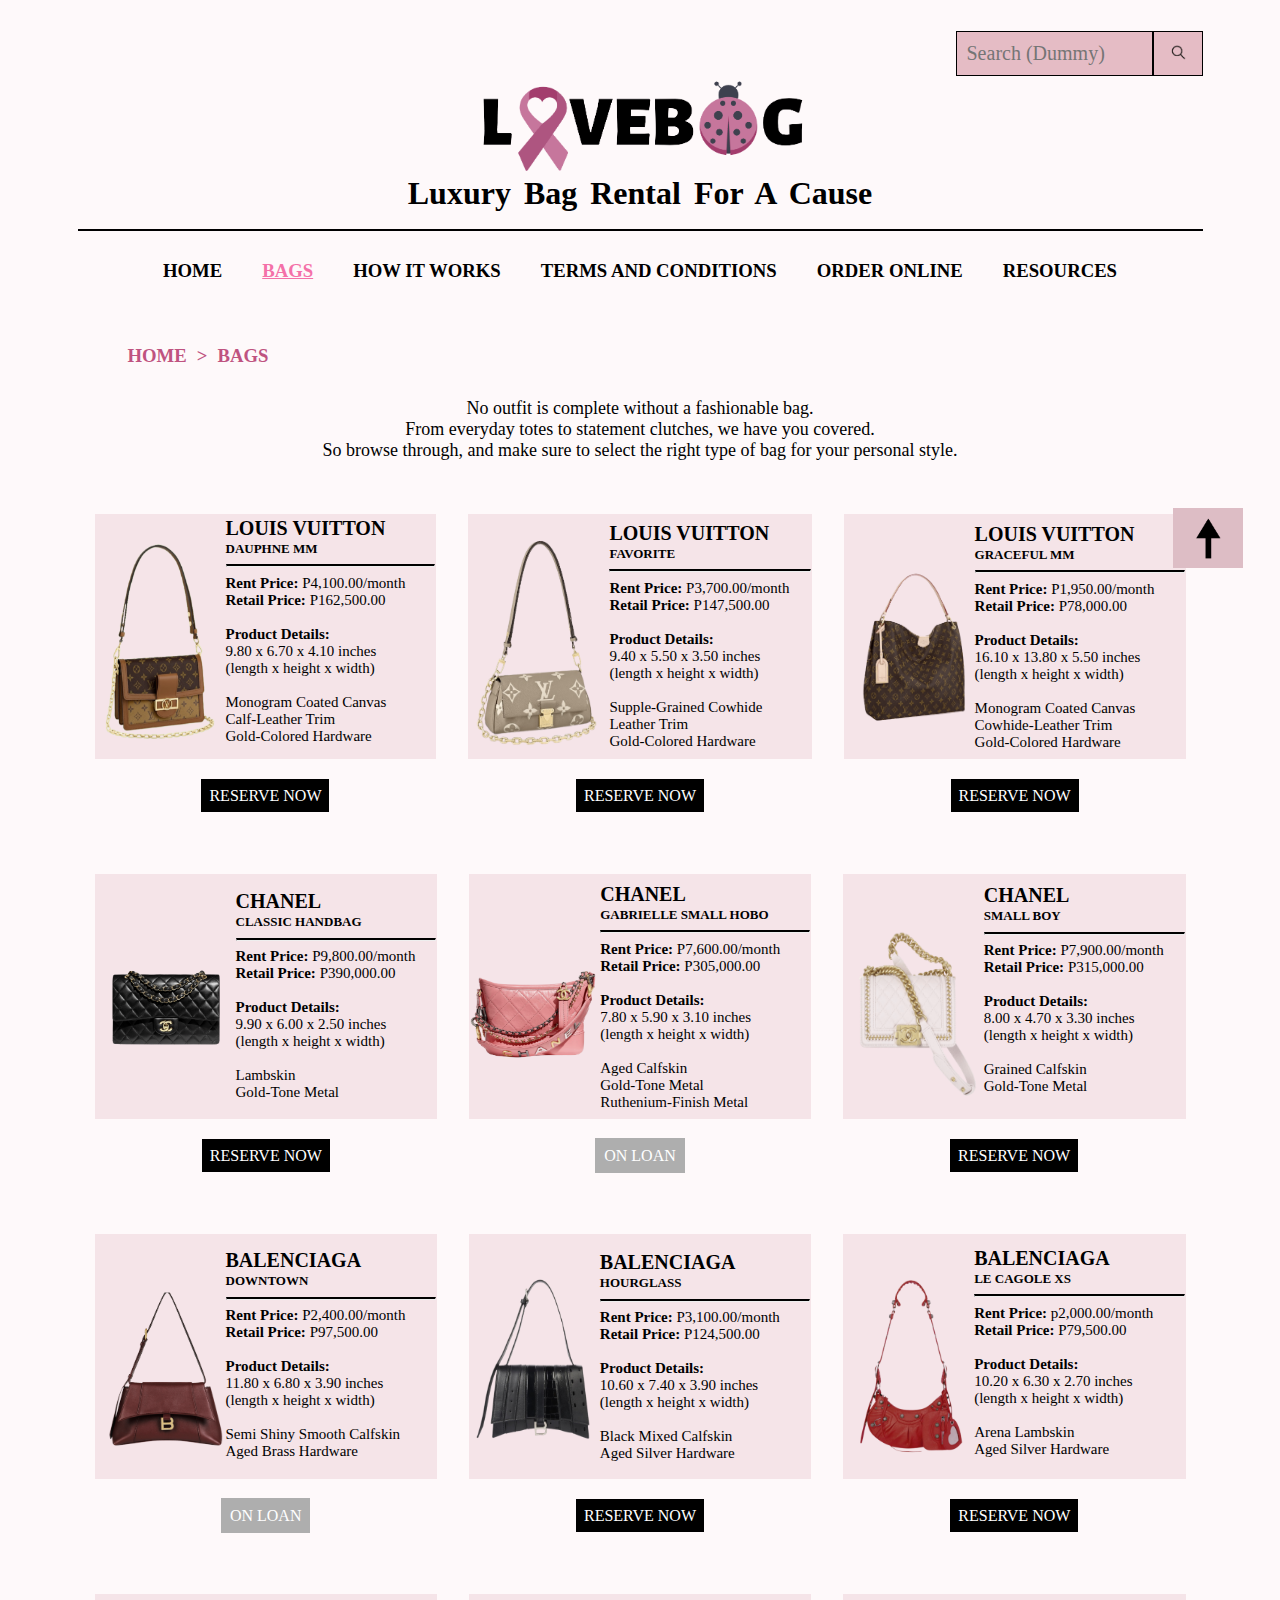
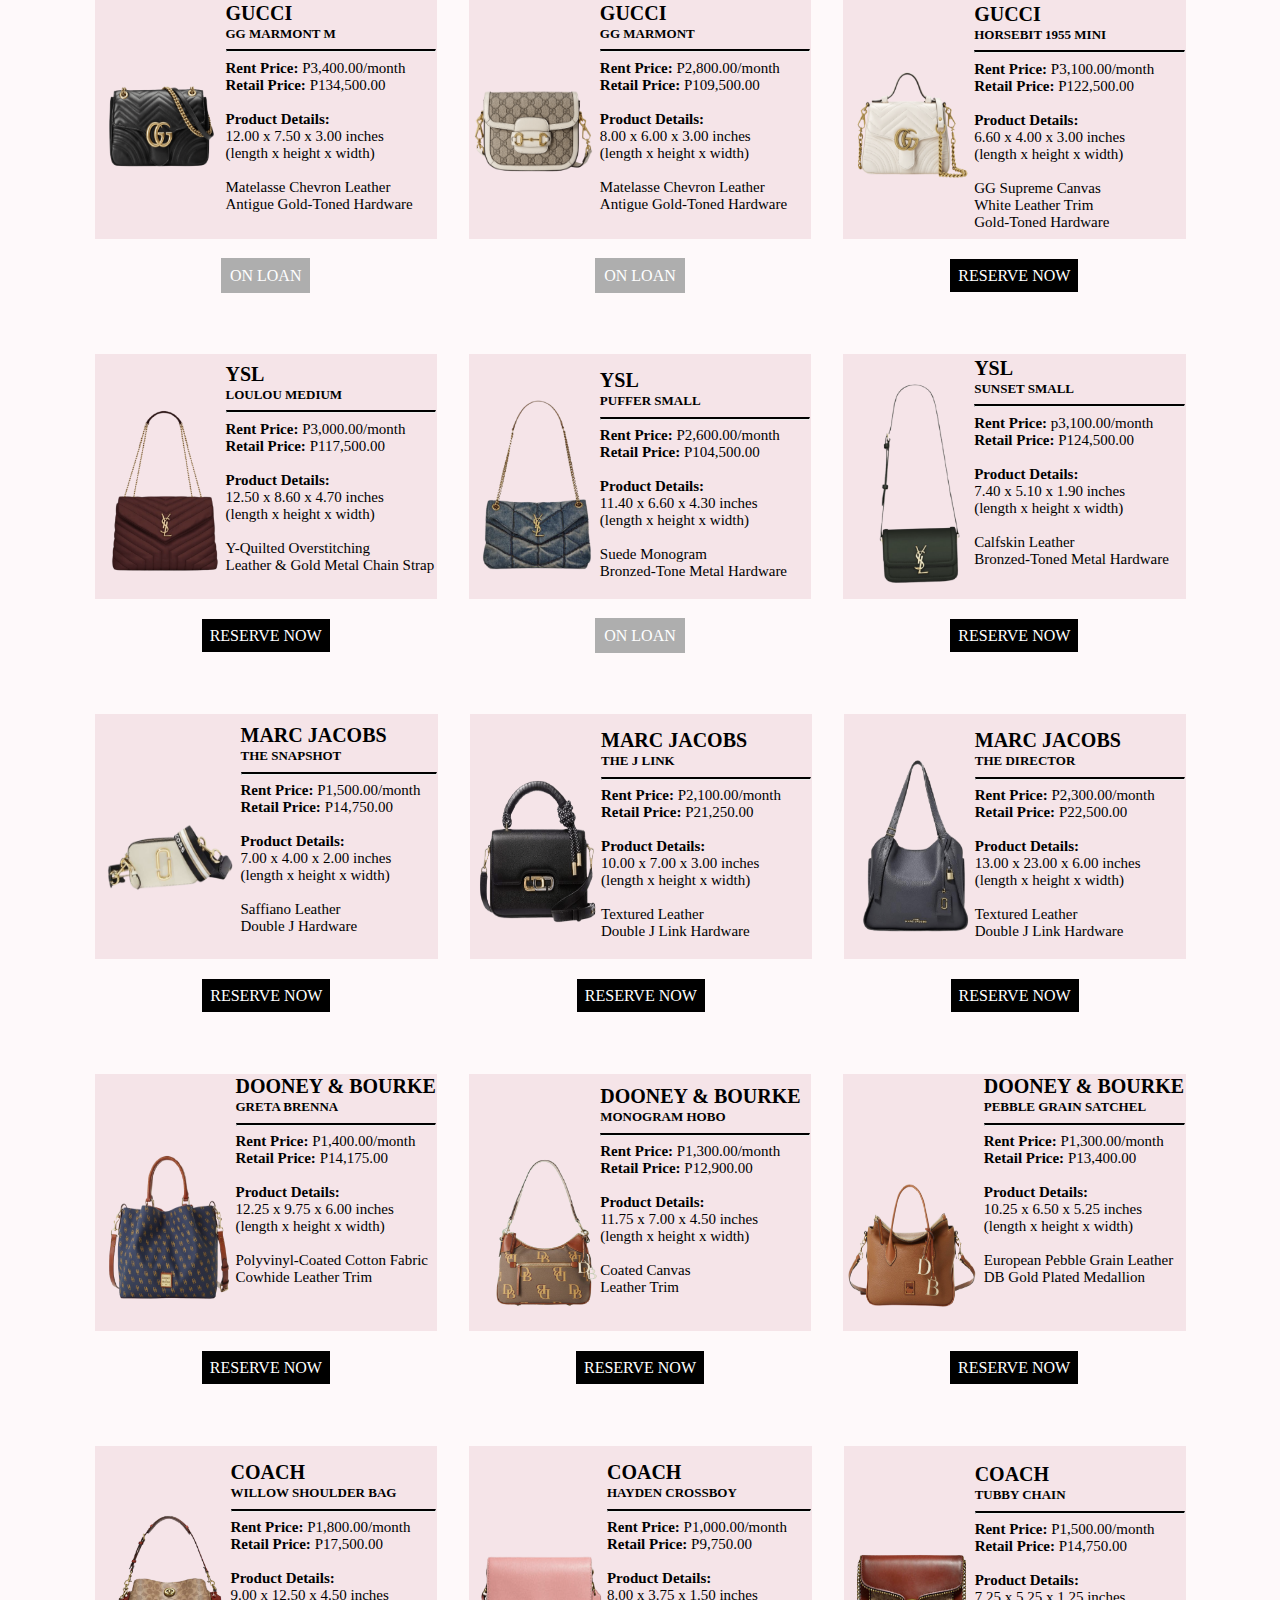
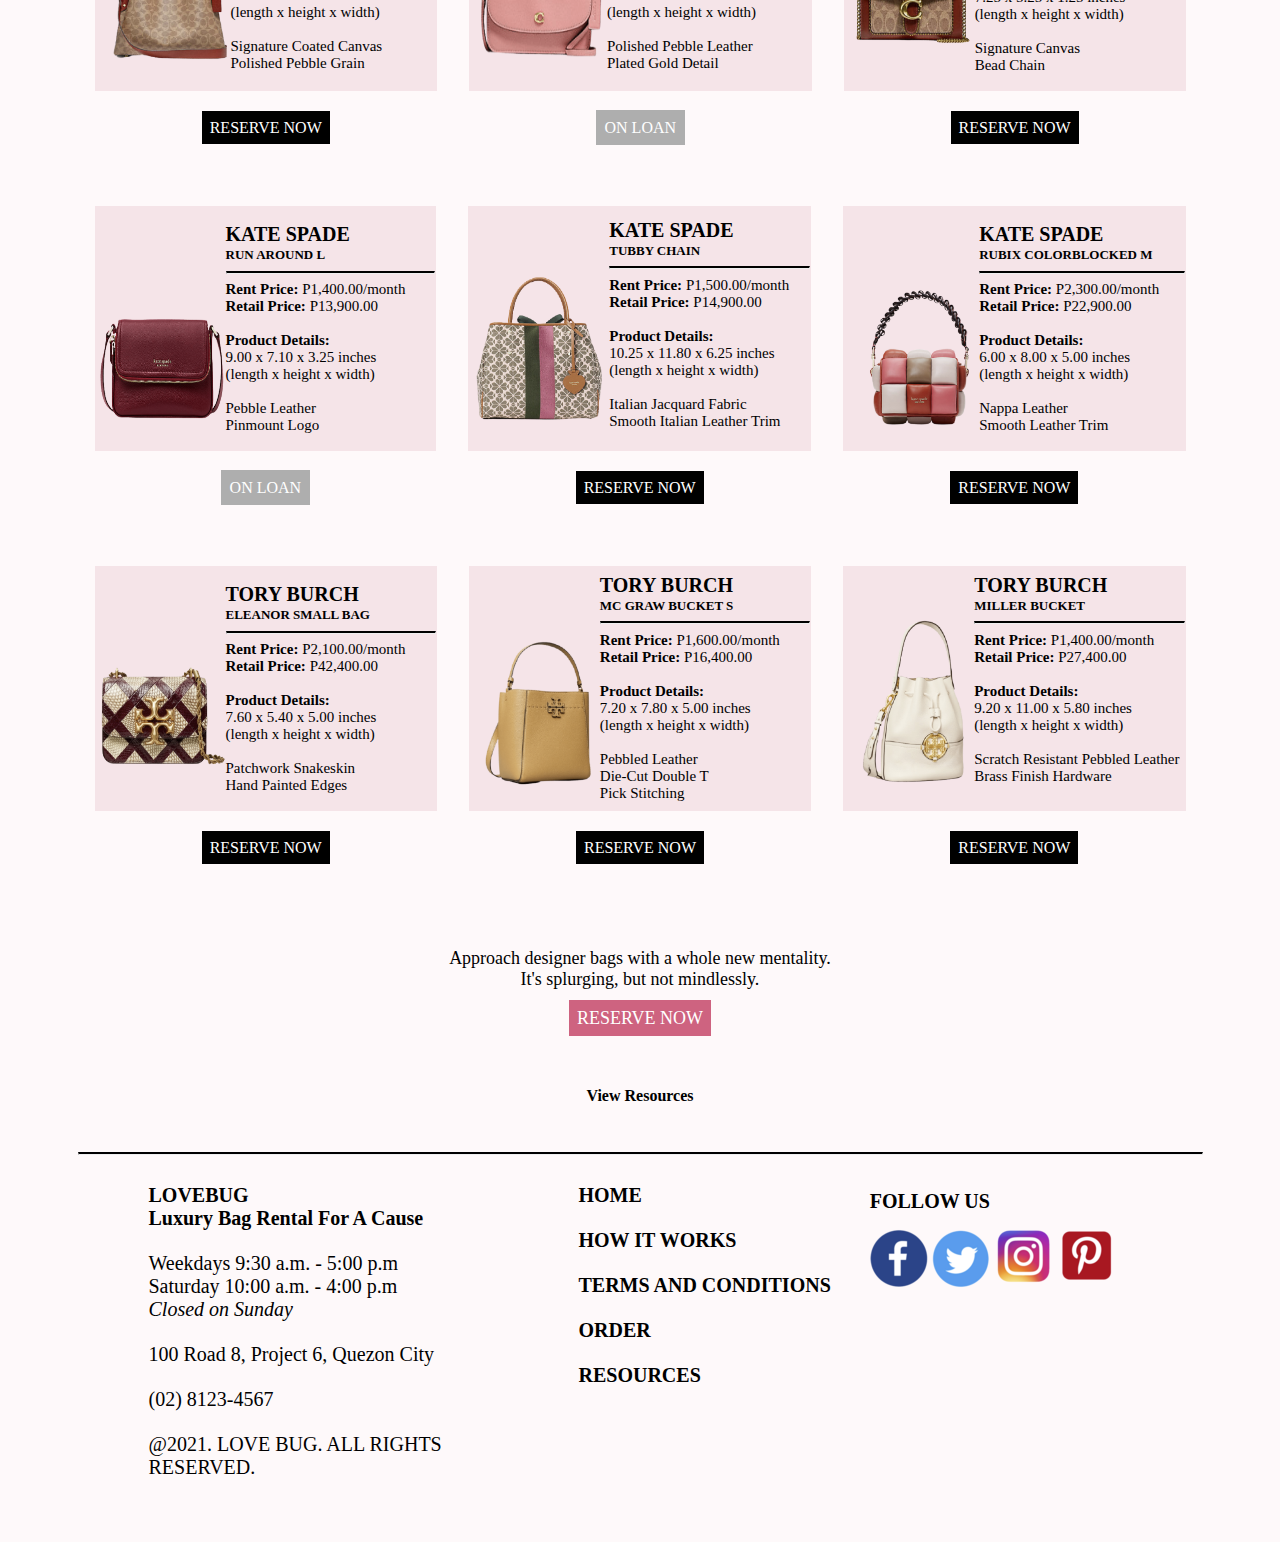
==== 2QProjSodiumOrdona/htdocs/content.html @ 21f50da3 "Add files via upload" ====
<!DOCTYPE html>
<html>
<head>
	<title> LoveBug </title>
	<meta charset="UTF-8">
	<meta name="author" content="ORDONA, Victoria Alexandra I.">
	<meta name="keywords" content="LoveBug, Bag, Bags, Luxury, Rental, Cancer, Reserve, Loan"> 
	<meta name="revised" content="18-12-2021">
	<link rel="icon" href="../images/Icon.png" type="image/png"> 
	<link rel="stylesheet" type="text/css" href="../css/content.css">
</head>

<body>
<div id = "LoveBug">

<header>
<div id = "DummySearchBar">
<button type="submit"><img src = "../images/DummySearchBar.png"></button>
<input  type="text" placeholder = "Search (Dummy)"> 
</div>
<img id = "Title" src = "../images/Logo.png">
<h1 id = "TitleDescription"> Luxury Bag Rental For A Cause </h1><br>
</header>

<nav>
<ul id = "PAGES">
<li><a id = "LinkHover" href = "../index.html"><h3> HOME </h3></a></li>
<li><a id = "Emphasis" href = "content.html"><h3> BAGS </h3></a></li>
<li><a id = "LinkHover" href = "unavailable.html"><h3> HOW IT WORKS </h3></a></li>
<li><a id = "LinkHover" href = "unavailable.html"><h3> TERMS AND CONDITIONS </h3></a></li>
<li><a id = "LinkHover" href = "unavailable.html"><h3> ORDER ONLINE </h3></a></li> 
<li><a id = "LinkHover" href = "resources.html"><h3> RESOURCES </h3></a></li> 
</ul>
<ul id = "Breadcrumb">
<li> <br> <a href= "../index.html"> <h3 > HOME </h3> </a></li>
<li> <br> <h3> > </h3> </li>
<li> <br> <a id = "Breadcrumb" href= "content.html"> <h3> BAGS </h3> </a> </li> <br> <br> <br> <br> 
</ul>
</nav>

<aside>
<a href = #top> <img id = "BackToTop" src = "../images/Top.png"> </a>
</aside>

<article>
<p id = "BodyTextCenter"> No outfit is complete without a fashionable bag. <br> From everyday totes to statement clutches, we have you covered. <br> So browse through, and make sure to select the right type of bag for your personal style. </p> <br>
</article>

<section>
<table class = "BagSets">
<tr>
<article>
<td class = "Bags"> <img id = "BagOne" src = "../images/content/BagOne.png"> <span class = "BagTitle"> LOUIS VUITTON <br> </span> <span class ="BagSubHeader"> DAUPHNE MM </span> <hr> <span class = "BagBold"> Rent Price: </span> P4,100.00/month <br> <span class = "BagBold"> Retail Price:</span> P162,500.00 <br> <span class = "BagBold"> <br> Product Details: <br> </span> 9.80 x 6.70 x 4.10 inches <br> (length x height x width) <br> <br> Monogram Coated Canvas <br> Calf-Leather Trim <br> Gold-Colored Hardware  </div> </td>
<td class = "Bags"> <img id = "BagTwo" src = "../images/content/BagTwo.png"> <span class = "BagTitle"> LOUIS VUITTON <br> </span> <span class ="BagSubHeader"> FAVORITE </span> <hr> <span class = "BagBold"> Rent Price: </span> P3,700.00/month <br> <span class = "BagBold"> Retail Price:</span> P147,500.00 <br> <span class = "BagBold"> <br> Product Details: <br> </span> 9.40 x 5.50 x 3.50 inches <br> (length x height x width) <br> <br> Supple-Grained Cowhide Leather Trim <br> Gold-Colored Hardware </div> </td>
<td class = "Bags"> <img id = "BagThree" src = "../images/content/BagThree.png"> <span class = "BagTitle"> LOUIS VUITTON <br> </span> <span class ="BagSubHeader"> GRACEFUL MM </span> <hr> <span class = "BagBold"> Rent Price: </span> P1,950.00/month <br> <span class = "BagBold"> Retail Price:</span> P78,000.00 <br> <span class = "BagBold"> <br> Product Details: <br> </span> 16.10 x 13.80 x 5.50 inches <br> (length x height x width) <br> <br> Monogram Coated Canvas <br> Cowhide-Leather Trim <br> Gold-Colored Hardware </div> </td>
</article>
</tr>
<tr>
<td class = "Availability"> <a class = "Available" href = "unavailable.html"> RESERVE NOW </a> </td>
<td class = "Availability"> <a class = "Available" href = "unavailable.html"> RESERVE NOW </a> </td>
<td class = "Availability"> <a class = "Available" href = "unavailable.html"> RESERVE NOW </a> </td>
</tr>
</section>
</table>

<section>
<table class = "BagSets">
<tr>
<article>
<td class = "Bags"> <img id = "BagFour" src = "../images/content/BagFour.png"> <span class = "BagTitle"> CHANEL <br> </span> <span class ="BagSubHeader"> CLASSIC HANDBAG </span> <hr> <span class = "BagBold"> Rent Price: </span> P9,800.00/month <br> <span class = "BagBold"> Retail Price:</span> P390,000.00 <br> <span class = "BagBold"> <br> Product Details: <br> </span> 9.90 x 6.00 x 2.50 inches <br> (length x height x width) <br> <br> Lambskin <br> Gold-Tone Metal</div> </td>
<td class = "Bags"> <img id = "BagFive" src = "../images/content/BagFive.png"> <span class = "BagTitle"> CHANEL <br> </span> <span class ="BagSubHeader"> GABRIELLE SMALL HOBO </span> <hr> <span class = "BagBold"> Rent Price: </span> P7,600.00/month <br> <span class = "BagBold"> Retail Price:</span> P305,000.00 <br> <span class = "BagBold"> <br> Product Details: <br> </span> 7.80 x 5.90 x 3.10 inches <br> (length x height x width) <br> <br> Aged Calfskin <br> Gold-Tone Metal <br> Ruthenium-Finish Metal </div> </td>
<td class = "Bags"> <img id = "BagSix" src = "../images/content/BagSix.png"> <span class = "BagTitle"> CHANEL <br> </span> <span class ="BagSubHeader"> SMALL BOY </span> <hr> <span class = "BagBold"> Rent Price: </span> P7,900.00/month <br> <span class = "BagBold"> Retail Price:</span> P315,000.00 <br> <span class = "BagBold"> <br> Product Details: <br> </span> 8.00 x 4.70 x 3.30 inches <br> (length x height x width) <br> <br> Grained Calfskin <br> Gold-Tone Metal </div> </td>
</article>
</tr>
<tr>
<td class = "Availability"> <a class = "Available" href = "unavailable.html"> RESERVE NOW </a> </td>
<td class = "Availability"> <span class = "Unavailable"> ON LOAN </span> </td>
<td class = "Availability"> <a class = "Available" href = "unavailable.html"> RESERVE NOW </a> </td>
</tr>
</table>
</section>

<section>
<table class = "BagSets">
<tr>
<article>
<td class = "Bags"> <img id = "BagSeven" src = "../images/content/BagSeven.png"> <span class = "BagTitle"> BALENCIAGA <br> </span> <span class ="BagSubHeader"> DOWNTOWN </span> <hr> <span class = "BagBold"> Rent Price: </span> P2,400.00/month <br> <span class = "BagBold"> Retail Price:</span> P97,500.00 <br> <span class = "BagBold"> <br> Product Details: <br> </span> 11.80 x 6.80 x 3.90 inches <br> (length x height x width) <br> <br> Semi Shiny Smooth Calfskin <br> Aged Brass Hardware </div> </td>
<td class = "Bags"> <img id = "BagEight" src = "../images/content/BagEight.png"> <span class = "BagTitle"> BALENCIAGA <br> </span> <span class ="BagSubHeader"> HOURGLASS </span> <hr> <span class = "BagBold"> Rent Price: </span> P3,100.00/month <br> <span class = "BagBold"> Retail Price:</span> P124,500.00 <br> <span class = "BagBold"> <br> Product Details: <br> </span> 10.60 x 7.40 x 3.90 inches <br> (length x height x width) <br> <br> Black Mixed Calfskin <br> Aged Silver Hardware </div> </td>
<td class = "Bags"> <img id = "BagNine" src = "../images/content/BagNine.png"> <span class = "BagTitle"> BALENCIAGA <br> </span> <span class ="BagSubHeader"> LE CAGOLE XS </span> <hr> <span class = "BagBold"> Rent Price: </span> p2,000.00/month <br> <span class = "BagBold"> Retail Price:</span> P79,500.00 <br> <span class = "BagBold"> <br> Product Details: <br> </span> 10.20 x 6.30 x 2.70 inches <br> (length x height x width) <br> <br> Arena Lambskin <br> Aged Silver Hardware </div> </td>
</article>
</tr>
<tr>
<td class = "Availability"> <span class = "Unavailable"> ON LOAN </span> </td>
<td class = "Availability"> <a class = "Available" href = "unavailable.html"> RESERVE NOW </a> </td>
<td class = "Availability"> <a class = "Available" href = "unavailable.html"> RESERVE NOW </a> </td>
</tr>
</section>

<section>
</table>
<table class = "BagSets">
<tr>
<article>
<td class = "Bags"> <img id = "BagTen" src = "../images/content/BagTen.png"> <span class = "BagTitle"> GUCCI <br> </span> <span class ="BagSubHeader"> GG MARMONT M </span> <hr> <span class = "BagBold"> Rent Price: </span> P3,400.00/month <br> <span class = "BagBold"> Retail Price:</span> P134,500.00 <br> <span class = "BagBold"> <br> Product Details: <br> </span> 12.00 x 7.50 x 3.00 inches <br> (length x height x width) <br> <br> Matelasse Chevron Leather <br> Antigue Gold-Toned Hardware </div> </td>
<td class = "Bags"> <img id = "BagEleven" src = "../images/content/BagEleven.png"> <span class = "BagTitle"> GUCCI <br> </span> <span class ="BagSubHeader"> GG MARMONT </span> <hr> <span class = "BagBold"> Rent Price: </span> P2,800.00/month <br> <span class = "BagBold"> Retail Price:</span> P109,500.00 <br> <span class = "BagBold"> <br> Product Details: <br> </span> 8.00 x 6.00 x 3.00 inches <br> (length x height x width) <br> <br> Matelasse Chevron Leather <br> Antigue Gold-Toned Hardware </div> </td>
<td class = "Bags"> <img id = "BagTwelve" src = "../images/content/BagTwelve.png"> <span class = "BagTitle"> GUCCI <br> </span> <span class ="BagSubHeader"> HORSEBIT 1955 MINI </span> <hr> <span class = "BagBold"> Rent Price: </span> P3,100.00/month <br> <span class = "BagBold"> Retail Price:</span> P122,500.00 <br> <span class = "BagBold"> <br> Product Details: <br> </span> 6.60 x 4.00 x 3.00 inches <br> (length x height x width) <br> <br> GG Supreme Canvas <br> White Leather Trim <br> Gold-Toned Hardware </div> </td>
</article>
</tr>
<tr>
<td class = "Availability"> <span class = "Unavailable"> ON LOAN </span> </td>
<td class = "Availability"> <span class = "Unavailable"> ON LOAN </span> </td>
<td class = "Availability"> <a class = "Available" href = "unavailable.html"> RESERVE NOW </a> </td>
</tr>
</section>

<section>
</table>
<table class = "BagSets">
<tr>
<article>
<td class = "Bags"> <img id = "BagThirteen" src = "../images/content/BagThirteen.png"> <span class = "BagTitle"> YSL <br> </span> <span class ="BagSubHeader"> LOULOU MEDIUM </span> <hr> <span class = "BagBold"> Rent Price: </span> P3,000.00/month <br> <span class = "BagBold"> Retail Price:</span> P117,500.00 <br> <span class = "BagBold"> <br> Product Details: <br> </span> 12.50 x 8.60 x 4.70 inches <br> (length x height x width) <br> <br> Y-Quilted Overstitching <br> Leather & Gold Metal Chain Strap </div> </td>
<td class = "Bags"> <img id = "BagFourteen" src = "../images/content/BagFourteen.png"> <span class = "BagTitle"> YSL <br> </span> <span class ="BagSubHeader"> PUFFER SMALL </span> <hr> <span class = "BagBold"> Rent Price: </span> P2,600.00/month <br> <span class = "BagBold"> Retail Price:</span> P104,500.00 <br> <span class = "BagBold"> <br> Product Details: <br> </span> 11.40 x 6.60 x 4.30 inches <br> (length x height x width) <br> <br> Suede Monogram <br> Bronzed-Tone Metal Hardware </div> </td>
<td class = "Bags"> <img id = "BagFifteen" src = "../images/content/BagFifteen.png"> <span class = "BagTitle"> YSL <br> </span> <span class ="BagSubHeader"> SUNSET SMALL </span> <hr> <span class = "BagBold"> Rent Price: </span> p3,100.00/month <br> <span class = "BagBold"> Retail Price:</span> P124,500.00 <br> <span class = "BagBold"> <br> Product Details: <br> </span> 7.40 x 5.10 x 1.90 inches <br> (length x height x width) <br> <br> Calfskin Leather <br> Bronzed-Toned Metal Hardware </div> </td>
</article>
</tr>
<tr>
<td class = "Availability"> <a class = "Available" href = "unavailable.html"> RESERVE NOW </a> </td>
<td class = "Availability"> <span class = "Unavailable"> ON LOAN </span> </td>
<td class = "Availability"> <a class = "Available" href = "unavailable.html"> RESERVE NOW </a> </td>
</tr>
</section>

<section>
</table>
<table class = "BagSets">
<tr>
<article>
<td class = "Bags"> <img id = "BagSixteen" src = "../images/content/BagSixteen.png"> <span class = "BagTitle"> MARC JACOBS <br> </span> <span class ="BagSubHeader"> THE SNAPSHOT </span> <hr> <span class = "BagBold"> Rent Price: </span> P1,500.00/month <br> <span class = "BagBold"> Retail Price:</span> P14,750.00 <br> <span class = "BagBold"> <br> Product Details: <br> </span> 7.00 x 4.00 x 2.00 inches <br> (length x height x width) <br> <br> Saffiano Leather <br> Double J Hardware </div> </td>
<td class = "Bags"> <img id = "BagSeventeen" src = "../images/content/BagSeventeen.png"> <span class = "BagTitle"> MARC JACOBS <br> </span> <span class ="BagSubHeader"> THE J LINK  </span> <hr> <span class = "BagBold"> Rent Price: </span> P2,100.00/month <br> <span class = "BagBold"> Retail Price:</span> P21,250.00 <br> <span class = "BagBold"> <br> Product Details: <br> </span> 10.00 x 7.00 x 3.00 inches <br> (length x height x width) <br> <br> Textured Leather <br> Double J  Link Hardware </div> </td>
<td class = "Bags"> <img id = "BagEighteen" src = "../images/content/BagEighteen.png"> <span class = "BagTitle"> MARC JACOBS <br> </span> <span class ="BagSubHeader"> THE DIRECTOR </span> <hr> <span class = "BagBold"> Rent Price: </span> P2,300.00/month <br> <span class = "BagBold"> Retail Price:</span> P22,500.00 <br> <span class = "BagBold"> <br> Product Details: <br> </span> 13.00 x 23.00 x 6.00 inches <br> (length x height x width) <br> <br> Textured Leather <br> Double J  Link Hardware </div> </td>
</article>
</tr>
<tr>
<td class = "Availability"> <a class = "Available" href = "unavailable.html"> RESERVE NOW </a> </td>
<td class = "Availability"> <a class = "Available" href = "unavailable.html"> RESERVE NOW </a> </td>
<td class = "Availability"> <a class = "Available" href = "unavailable.html"> RESERVE NOW </a> </td>
</tr>
</table>
</section>

<section>
<table class = "BagSets">
<tr>
<article>
<td class = "Bags"> <img id = "BagNineteen" src = "../images/content/BagNineteen.png"> <span class = "BagTitle"> DOONEY & BOURKE <br> </span> <span class ="BagSubHeader"> GRETA BRENNA </span> <hr> <span class = "BagBold"> Rent Price: </span> P1,400.00/month <br> <span class = "BagBold"> Retail Price:</span> P14,175.00 <br> <span class = "BagBold"> <br> Product Details: <br> </span> 12.25 x 9.75 x 6.00 inches <br> (length x height x width) <br> <br> Polyvinyl-Coated Cotton Fabric <br> Cowhide Leather Trim </div> </td>
<td class = "Bags"> <img id = "BagTwenty" src = "../images/content/BagTwenty.png"> <span class = "BagTitle"> DOONEY & BOURKE <br> </span> <span class ="BagSubHeader"> MONOGRAM HOBO </span> <hr> <span class = "BagBold"> Rent Price: </span> P1,300.00/month <br> <span class = "BagBold"> Retail Price:</span> P12,900.00 <br> <span class = "BagBold"> <br> Product Details: <br> </span> 11.75 x 7.00 x 4.50 inches <br> (length x height x width) <br> <br> Coated Canvas <br> Leather Trim</div> </td>
<td class = "Bags"> <img id = "BagTwentyOne" src = "../images/content/BagTwentyOne.png"> <span class = "BagTitle"> DOONEY & BOURKE <br> </span> <span class ="BagSubHeader"> PEBBLE GRAIN SATCHEL </span> <hr> <span class = "BagBold"> Rent Price: </span> P1,300.00/month <br> <span class = "BagBold"> Retail Price:</span> P13,400.00 <br> <span class = "BagBold"> <br> Product Details: <br> </span> 10.25 x 6.50 x 5.25 inches <br> (length x height x width) <br> <br> European Pebble Grain Leather <br> DB Gold Plated Medallion </div> </td>
</article>
</tr>
<tr>
<td class = "Availability"> <a class = "Available" href = "unavailable.html"> RESERVE NOW </a> </td>
<td class = "Availability"> <a class = "Available" href = "unavailable.html"> RESERVE NOW </a> </td>
<td class = "Availability"> <a class = "Available" href = "unavailable.html"> RESERVE NOW </a> </td>
</tr>
</table>
</section>

<section>
<table class = "BagSets">
<tr>
<article>
<td class = "Bags"> <img id = "BagTwentyTwo" src = "../images/content/BagTwentyTwo.png"> <span class = "BagTitle"> COACH <br> </span> <span class ="BagSubHeader"> WILLOW SHOULDER BAG </span> <hr> <span class = "BagBold"> Rent Price: </span> P1,800.00/month <br> <span class = "BagBold"> Retail Price:</span> P17,500.00 <br> <span class = "BagBold"> <br> Product Details: <br> </span> 9.00 x 12.50 x 4.50 inches <br> (length x height x width) <br> <br> Signature Coated Canvas <br> Polished Pebble Grain</div> </td>
<td class = "Bags"> <img id = "BagTwentyThree" src = "../images/content/BagTwentyThree.png"> <span class = "BagTitle"> COACH <br> </span> <span class ="BagSubHeader"> HAYDEN CROSSBOY </span> <hr> <span class = "BagBold"> Rent Price: </span> P1,000.00/month <br> <span class = "BagBold"> Retail Price:</span> P9,750.00 <br> <span class = "BagBold"> <br> Product Details: <br> </span> 8.00 x 3.75 x 1.50 inches <br> (length x height x width) <br> <br> Polished Pebble Leather <br> Plated Gold Detail </div> </td>
<td class = "Bags"> <img id = "BagTwentyFour" src = "../images/content/BagTwentyFour.png"> <span class = "BagTitle"> COACH <br> </span> <span class ="BagSubHeader"> TUBBY CHAIN </span> <hr> <span class = "BagBold"> Rent Price: </span> P1,500.00/month <br> <span class = "BagBold"> Retail Price:</span> P14,750.00 <br> <span class = "BagBold"> <br> Product Details: <br> </span> 7.25 x 5.25 x 1.25 inches <br> (length x height x width) <br> <br> Signature Canvas <br> Bead Chain </div> </td>
</article>
</tr>
<tr>
<td class = "Availability"> <a class = "Available" href = "unavailable.html"> RESERVE NOW </a> </td>
<td class = "Availability"> <span class = "Unavailable"> ON LOAN </span> </td>
<td class = "Availability"> <a class = "Available" href = "unavailable.html"> RESERVE NOW </a> </td>
</tr>
</table>
</section>

<section>
<table class = "BagSets">
<tr>
<article>
<td class = "Bags"> <img id = "BagTwentyFive" src = "../images/content/BagTwentyFive.png"> <span class = "BagTitle"> KATE SPADE <br> </span> <span class ="BagSubHeader"> RUN AROUND L </span> <hr> <span class = "BagBold"> Rent Price: </span> P1,400.00/month <br> <span class = "BagBold"> Retail Price:</span> P13,900.00 <br> <span class = "BagBold"> <br> Product Details: <br> </span> 9.00 x 7.10 x 3.25 inches <br> (length x height x width) <br> <br> Pebble Leather <br> Pinmount Logo </div> </td>
<td class = "Bags"> <img id = "BagTwentySix" src = "../images/content/BagTwentySix.png"> <span class = "BagTitle"> KATE SPADE <br> </span> <span class ="BagSubHeader"> TUBBY CHAIN </span> <hr> <span class = "BagBold"> Rent Price: </span> P1,500.00/month <br> <span class = "BagBold"> Retail Price:</span> P14,900.00 <br> <span class = "BagBold"> <br> Product Details: <br> </span> 10.25 x 11.80 x 6.25 inches <br> (length x height x width) <br> <br> Italian Jacquard Fabric <br> Smooth Italian Leather Trim </div> </td>
<td class = "Bags"> <img id = "BagTwentySeven" src = "../images/content/BagTwentySeven.png"> <span class = "BagTitle"> KATE SPADE <br> </span> <span class ="BagSubHeader"> RUBIX COLORBLOCKED M </span> <hr> <span class = "BagBold"> Rent Price: </span> P2,300.00/month <br> <span class = "BagBold"> Retail Price:</span> P22,900.00 <br> <span class = "BagBold"> <br> Product Details: <br> </span> 6.00 x 8.00 x 5.00 inches <br> (length x height x width) <br> <br> Nappa Leather <br> Smooth Leather Trim </div> </td>
</article>
</tr>
<tr>
<td class = "Availability"> <span class = "Unavailable"> ON LOAN </span> </td>
<td class = "Availability"> <a class = "Available" href = "unavailable.html"> RESERVE NOW </a> </td>
<td class = "Availability"> <a class = "Available" href = "unavailable.html"> RESERVE NOW </a> </td>
</tr>
</table>
</section>

<section>
<table class = "BagSets">
<tr>
<article>
<td class = "Bags"> <img id = "BagTwentyEight" src = "../images/content/BagTwentyEight.png"> <span class = "BagTitle"> TORY BURCH <br> </span> <span class ="BagSubHeader"> ELEANOR SMALL BAG </span> <hr> <span class = "BagBold"> Rent Price: </span> P2,100.00/month <br> <span class = "BagBold"> Retail Price:</span> P42,400.00 <br> <span class = "BagBold"> <br> Product Details: <br> </span> 7.60 x 5.40 x 5.00 inches <br> (length x height x width) <br> <br> Patchwork Snakeskin <br> Hand Painted Edges </div> </td>
<td class = "Bags"> <img id = "BagTwentyNine" src = "../images/content/BagTwentyNine.png"> <span class = "BagTitle"> TORY BURCH <br> </span> <span class ="BagSubHeader"> MC GRAW BUCKET S </span> <hr> <span class = "BagBold"> Rent Price: </span> P1,600.00/month <br> <span class = "BagBold"> Retail Price:</span> P16,400.00 <br> <span class = "BagBold"> <br> Product Details: <br> </span> 7.20 x 7.80 x 5.00 inches <br> (length x height x width) <br> <br> Pebbled Leather <br> Die-Cut Double T <br> Pick Stitching </div> </td>
<td class = "Bags"> <img id = "BagThirty" src = "../images/content/BagThirty.png"> <span class = "BagTitle"> TORY BURCH <br> </span> <span class ="BagSubHeader"> MILLER BUCKET </span> <hr> <span class = "BagBold"> Rent Price: </span> P1,400.00/month <br> <span class = "BagBold"> Retail Price:</span> P27,400.00 <br> <span class = "BagBold"> <br> Product Details: <br> </span> 9.20 x 11.00 x 5.80 inches <br> (length x height x width) <br> <br> Scratch Resistant Pebbled Leather <br> Brass Finish Hardware </div> </td>
</article>
</tr>
<tr>
<td class = "Availability"> <a class = "Available" href = "unavailable.html"> RESERVE NOW </a> </td>
<td class = "Availability"> <a class = "Available" href = "unavailable.html"> RESERVE NOW </a> </td>
<td class = "Availability"> <a class = "Available" href = "unavailable.html"> RESERVE NOW </a> </td>
</tr>
</table>
</section>

<section>
<p id = "BodyTextCenter"> <br> Approach designer bags with a whole new mentality. <br> It's splurging, but not mindlessly. <br> </p>
<p id = "BodyTextCenter"> <a href = "unavailable.html"> RESERVE NOW </a> </p> <br>
</section>

<article>
<a id = "Sources" href = "resources.html"> <h4> View Resources </h4> </a> <br>
<hr>
</article>

<footer>
<section>
<article>
<table id = "FooterInfo">
<tr>
	<th> LOVEBUG <br> Luxury Bag Rental For A Cause </th>
</tr>
<tr>
	<td> Weekdays 9:30 a.m. - 5:00 p.m <br>  Saturday 10:00 a.m. - 4:00 p.m <br> <span id = "FooterItalic"> Closed on Sunday </span> </td>
</tr>
<tr>
	<td> 100 Road 8, Project 6, Quezon City </td>
</tr>
<tr>
	<td> (02) 8123-4567 </td>
</tr>
<tr>
	<td> @2021. LOVE BUG. ALL RIGHTS RESERVED. </td>
</tr>	
</table>
</article>
</section>
<section>
<table id = "FooterInfo2">
<tr>
	<th> <a id = "LinkHover" href= "../index.html"> HOME</a></th>
	<th rowspan="3">FOLLOW US<br><br><ul id = "FooterImages"> <li> <a href = "https://www.facebook.com/groups/860095151332119/" target="_blank"> <div id = "FacebookSprite"> </div> </a> </li> <li> <a href = "https://twitter.com/LoveBug_Rentals" target="_blank" > <div id = "TwitterSprite"> </div> </a> </li> <li> <a href = "https://www.instagram.com/lovebug_bagrental/" target="_blank"> <div id = "InstagramSprite"> </div> </a> </li> <li> <a href = "https://pin.it/1tbHKeL" target="_blank"> <div id = "PinterestSprite"> </div> </a> </li> </ul> </th>
</tr>
<tr>
	<th><a id = "LinkHover" href = "unavailable.html"> HOW IT WORKS </a> </th>
</tr>
<tr>
	<th> <a id = "LinkHover" href = "unavailable.html"> TERMS AND CONDITIONS </a> </th>
</tr>
<tr>
	<th> <a id = "LinkHover" href = "unavailable.html"> ORDER </a> </th>
</tr>
<tr>
	<th> <a id = "LinkHover" href = "resources.html"> RESOURCES </a> </th>
</tr>
</table>
</section>
</footer>

</div>


</body>
</html>
---- 2QProjSodiumOrdona/css/content.css ----
/* The way the code is ordered is similar to the site and itself (Header, Navigation, Aside, Body Content, and Footer content). */


/* The code below is for the settings of the website as a whole */
*{
	background-color: #FEF9FA;
	font-family: Georgia, "Times New Roman", serif;
}

#LoveBug{
	width:1125px;	
	height: 3200px;
	margin-top: -50px;
    margin-left:auto;
    margin-right:auto;
	padding: 65px;
}


/* The code below shows the code for the header */
#Title {
    display: block;
    clear: right;	
	height: 100px;
	margin:auto;
}

#TitleDescription {
    margin-top: -1px;
    text-align: center;
    word-spacing: 5px;
}

#DummySearchBar input[type=text] {
	float: right;
	border: 1px solid black;
    padding: 10px;
    margin-top: 8px;
	width: 175px;
    font-size: 20px;
}

input[type=text]{
	background-color: #E5BCC5;
}

input[type=text]:focus{
	background-color: pink;
}	

#DummySearchBar > button {
    float: right;
    border: 1px solid black;
	width: 50px;
    padding: 10px;
    margin-top: 8px;
    background-color: #E5BCC5;
    font-size: 20px;	
	cursor: pointer;
}

#DummySearchBar button img {
    width: 18px;
	height: 15px;
	background-color: #E5BCC5;
}

hr {
    border-top: 2px solid black;
}

/* The code below is the code for navigation. */
#PAGES {
	display:flex;
	justify-content:center; 
	border-top: 2px solid black;
    padding: 10px; 	
	list-style-type: none;
	margin-top: -22px;
	margin-bottom: -28.5px;
}

#PAGES li {
    display: block;
	float: left;
	margin-top: -10px;
    padding: 10px 20px 10px 20px;
}

#LinkHover {
	color: black;
	text-decoration: none;
}

#LinkHover:hover{
	color: #F471A8;
}

#Emphasis {
	color:#F471A8
}

#Breadcrumb {	
	color: #BF5380;
	text-decoration: none;
    text-indent: 10px;
	list-style-type: none;
}

#Breadcrumb li {
	float:left;
}
	
#Breadcrumb a {	
	color: #BF5380;
	text-decoration: none;
}

#Breadcrumb a:hover{
	text-decoration: underline;
}	

/* The segment below shows the back to top button on the side. */
#BackToTop { 
	position:fixed;
	display: block;
	width: 70px;	
	height: 60px;
	margin-top: 111.5px;
	margin-left: 1095px;
}	


/*The four segments of code below contains all the code for the body content*/
/*The code below formats the few lines of text on the page.*/
#BodyTextCenter {
	text-align: center;
	font-size: 18px;
}

#BodyTextCenter a{
    padding: 8px;
	color: white;
	background-color: #CE6380;
	text-decoration: none;
	font-size: 18px;
		
}

#BodyTextCenter a:hover {
	font-size: 20px;
}


/* The code below is for the bags along with its text*/
.Bags	{
	box-sizing: border-box;
	width: 400px;
	height: 275px;
	border: 15px solid #FEF9FA;
	background-color: #F5E4E8;	
	font-size: 15px;
}

.BagSets img {
	background-color: #F5E4E8;
}

.BagTitle{
	background-color: #F5E4E8;
	font-weight: bold;
	font-size: 20px;
}

.BagSubHeader{
	background-color: #F5E4E8;
	font-weight: bold;
	font-size: 13px;
}

.BagBold{
	background-color: #F5E4E8;
	font-weight:bold;
}


/* The large portion of code below is for the styling of each image */
.Bags img{
   display: block; 
   float:left;
}
	
#BagOne, #BagFifteen {
	width: 130px;
	height: 225px;
	margin-top: 15px;
}

#BagTwo{
	width: 140px;
	height: 220px;
	margin-top: 10px;
}

#BagThree, #BagSeventeen {
	width: 130px;
	height: 175px;
	margin-top: 40px;
}

#BagFour{
	width: 140px;
	height: 140px;
	margin-top: 73px;
}

#BagFive{
	width: 130px;
	height: 150px;
	margin-top: 78px;
}

#BagSix{
	width: 140px;
	height: 180px;
	margin-top: 45px;
}

#BagSeven{
	width: 130px;
	height: 180px;
	margin-top: 35px;
}

#BagEight{
	width: 130px;
	height: 180px;
	margin-top: 26px;
}

#BagNine{
	width: 130px;
	height: 190px;
	margin-top: 30px;
}

#BagTen, #BagEleven{
	width: 130px;
	height: 150px;
	margin-top: 80px;
}

#BagTwelve{
	width: 130px;
	height: 160px;
	margin-top: 65px;
}

#BagThirteen{
	width: 130px;
	height: 190px;
	margin-top: 38px;
}

#BagFourteen{
	width: 130px;
	height: 190px;
	margin-top: 25px;
}

#BagSixteen{
	width: 145px;
	height: 125px;
	margin-top: 100px;
}

#BagEighteen{
	width: 130px;
	height: 200px;
	margin-top: 15px;
}

#BagNineteen{
	width: 140px;
	height: 190px;
	margin-top: 65px;
}

#BagTwenty{
	width: 130px;
	height: 170px;
	margin-top: 65px;
}


#BagTwentyOne{
	width: 140px;
	height: 150px;
	margin-top: 105px;
}

#BagTwentyTwo{
	width: 135px;
	height: 170px;
	margin-top: 45px;
}

#BagTwentyThree{
	width: 137px;
	height: 140px;
	margin-top: 75px;
}

#BagTwentyFour, #BagTwentyEight{
	width: 130px;
	height: 125px;
	margin-top: 80px;
}

#BagTwentyFive{
	width: 130px;
	height: 125px;
	margin-top: 86px;
}

#BagTwentySix{
	width: 140px;
	height: 170px;
	margin-top: 50px;
}

#BagTwentySeven{
	width: 135px;
	height: 145px;
	margin-top: 66px;
}

#BagTwentyNine{
	width: 130px;
	height: 180px;
	margin-top: 50px;
}

#BagThirty{
	width: 130px;
	height: 200px;
	margin-top: 30px;
}


/* The code below shows a bag's availability*/
.Availability {
	border: 10px solid #FEF9FA;	
	text-align: center;
	padding-bottom: 40px;
}

.Available:hover{
	background-color:#F471A8;
}
	
.Available {
	padding: 8px;
	color: white;
	background-color: black;
	text-decoration: none;
}

.Unavailable {
	padding: 9px;
	color: white;
	background-color: #AEAEAE;
	text-decoration: none;	
}

#Sources {
	color: black;
	text-align: center;
	text-decoration: none;
}

#Sources:hover{
	color: #F471A8;
	text-align: center;
	text-decoration: underline;
}


/* The code below showcases the content of the footer. */
#FooterItalic {
	font-style: italic;
}
#FooterInfo {
	float: left;
	border-spacing: 20px;
	width: 430px;
	margin-left: 50px;
	text-align: left;
	font-size: 20px;
}
#FooterInfo2 {
	float: left;
	border-spacing: 20px;
	width: 600px;
	text-align: left;
	font-size: 20px;
}
#FooterInfo2 a {
	color: black;
	text-decoration: none;	
}

#FooterImages {
	width: 250px;
	padding: 0px;
	list-style-type: none;	
}
#FooterImages li{
	display: block;
	float: left;
	margin-top:-10px;
    padding: 2px;
}
#FooterImages div {
	margin-top: -20px;
	margin-left: -1.75px;
	width: 60px;
	height:60px;
}
#FacebookSprite {
	background: url("../images/Facebook.png") no-repeat;
}
#TwitterSprite {
	background: url("../images/Twitter.png") no-repeat;
}
#InstagramSprite {
	background: url("../images/Instagram.png") no-repeat;
}
#PinterestSprite {
	background: url("../images/Pinterest.png") no-repeat;
}
#FacebookSprite:hover {
	background: url("../images/Facebook2.png") no-repeat;
}

#TwitterSprite:hover {
	background: url("../images/Twitter2.png") no-repeat ;
}
#InstagramSprite:hover {
	background: url("../images/Instagram2.png") no-repeat;
}
#PinterestSprite:hover {
	background: url("../images/Pinterest2.png") no-repeat;
}
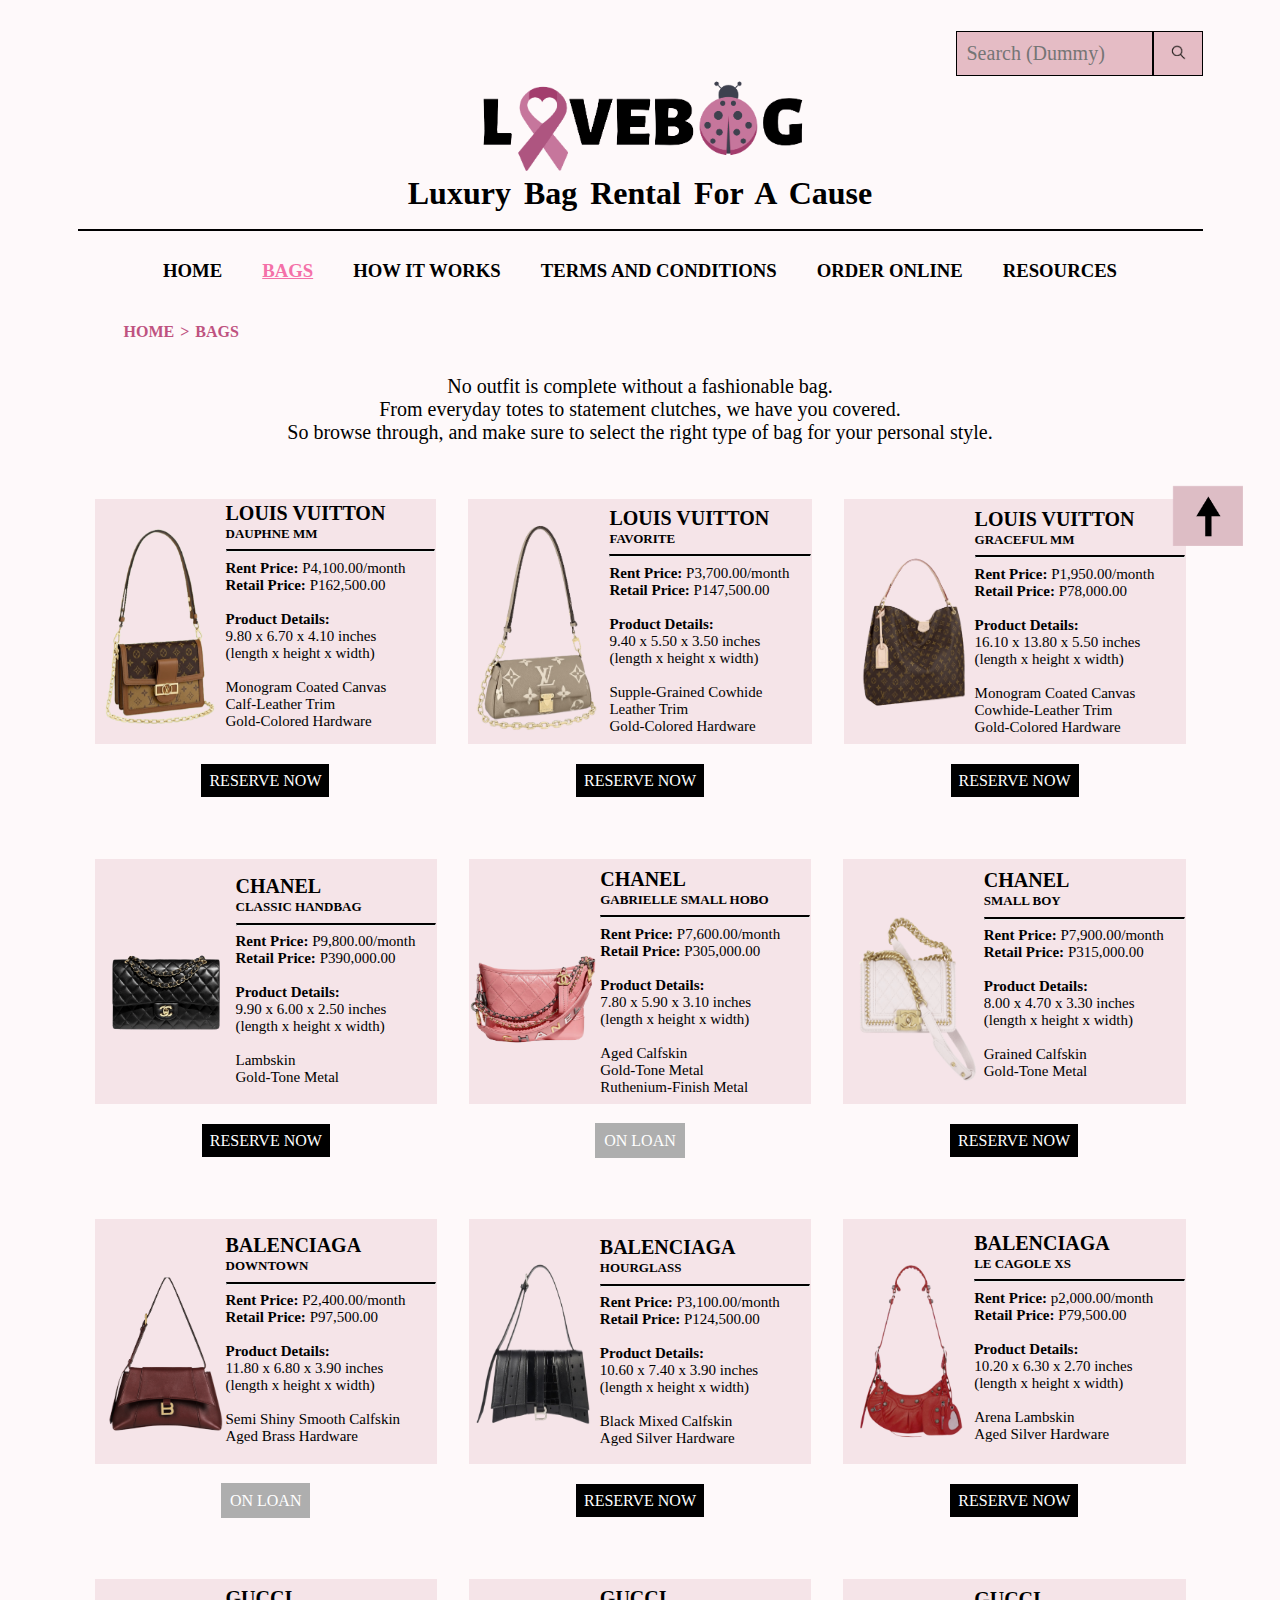
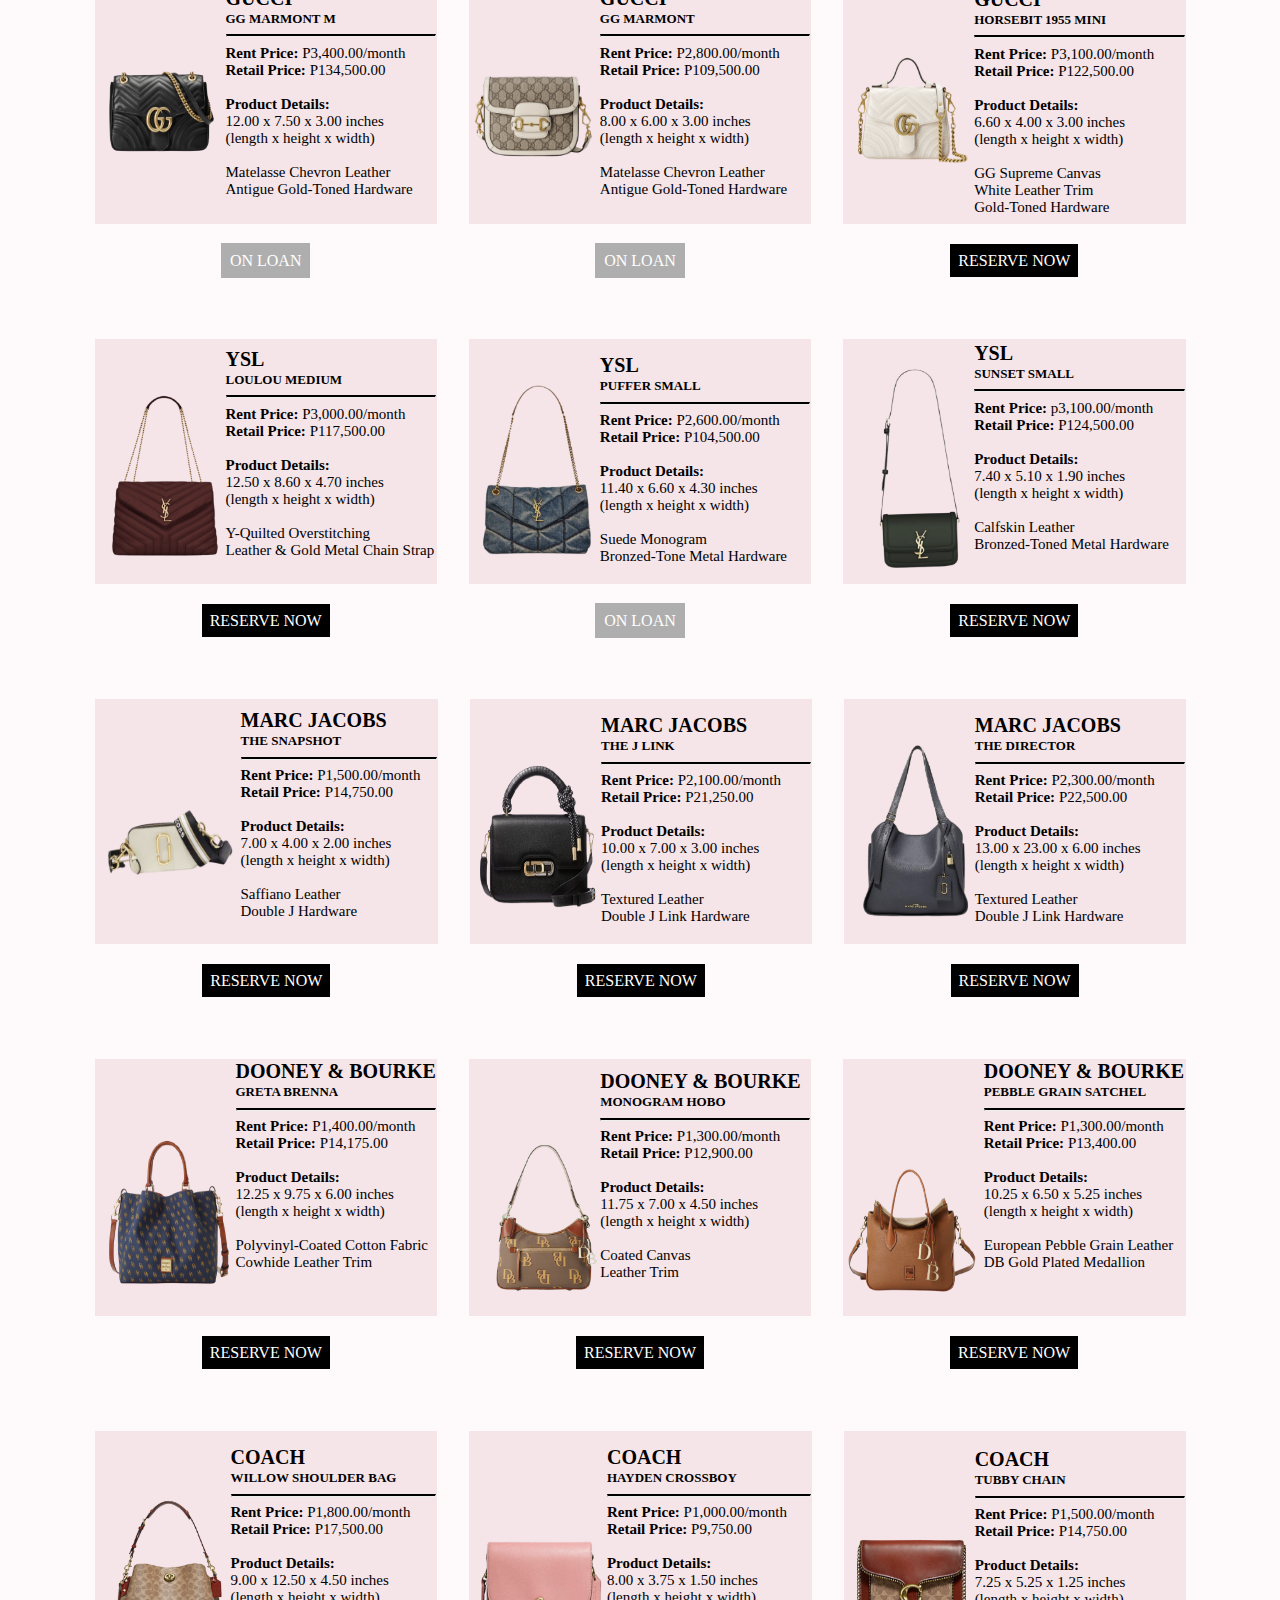
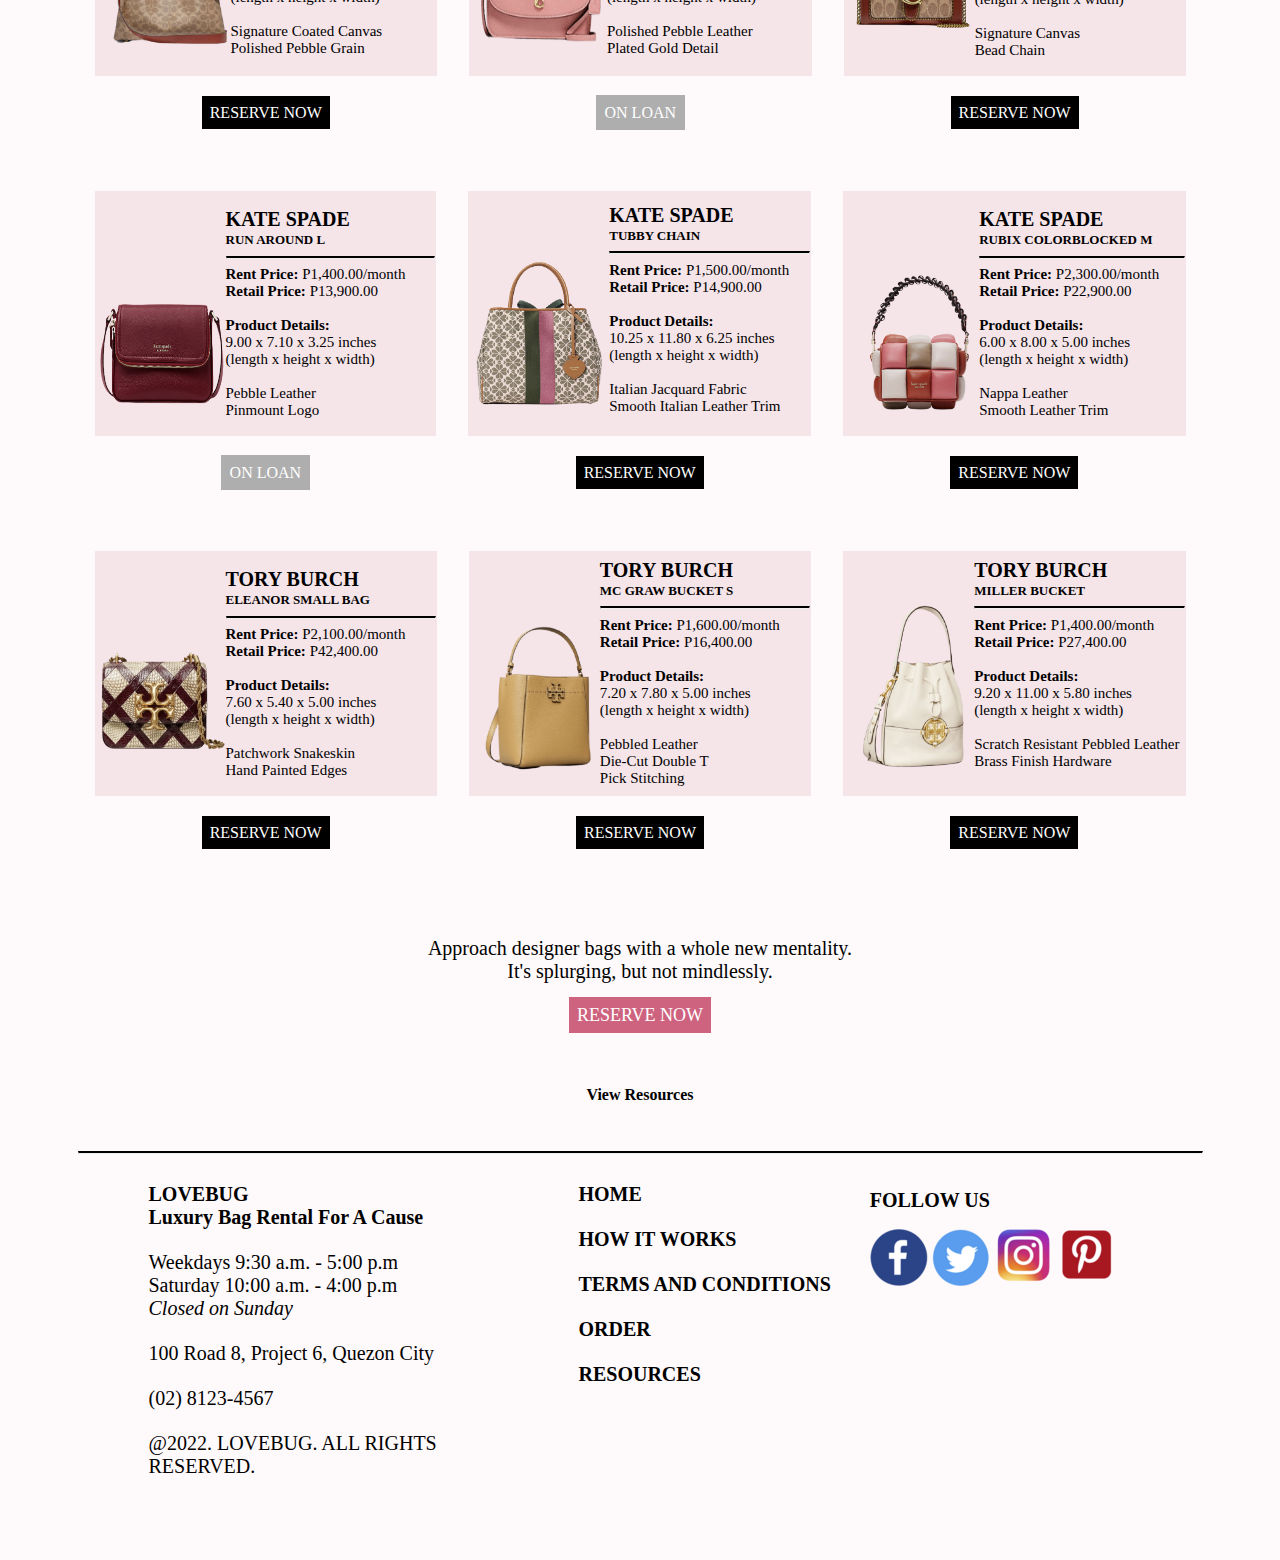
==== commit bed3b101: "Add files via upload" ====
--- a/2QProjSodiumOrdona/htdocs/content.html
+++ b/2QProjSodiumOrdona/htdocs/content.html
@@ -5,7 +5,7 @@
 	<meta charset="UTF-8">
 	<meta name="author" content="ORDONA, Victoria Alexandra I.">
 	<meta name="keywords" content="LoveBug, Bag, Bags, Luxury, Rental, Cancer, Reserve, Loan"> 
-	<meta name="revised" content="18-12-2021">
+	<meta name="revised" content="23-01-2022">
 	<link rel="icon" href="../images/Icon.png" type="image/png"> 
 	<link rel="stylesheet" type="text/css" href="../css/content.css">
 </head>
@@ -26,15 +26,15 @@
 <ul id = "PAGES">
 <li><a id = "LinkHover" href = "../index.html"><h3> HOME </h3></a></li>
 <li><a id = "Emphasis" href = "content.html"><h3> BAGS </h3></a></li>
-<li><a id = "LinkHover" href = "unavailable.html"><h3> HOW IT WORKS </h3></a></li>
-<li><a id = "LinkHover" href = "unavailable.html"><h3> TERMS AND CONDITIONS </h3></a></li>
-<li><a id = "LinkHover" href = "unavailable.html"><h3> ORDER ONLINE </h3></a></li> 
+<li><a id = "LinkHover" href = "HowItWorks.html"><h3> HOW IT WORKS </h3></a></li>
+<li><a id = "LinkHover" href = "TermsAndConditions.html"><h3> TERMS AND CONDITIONS </h3></a></li>
+<li><a id = "LinkHover" href = "OrderOnline.html"><h3> ORDER ONLINE </h3></a></li> 
 <li><a id = "LinkHover" href = "resources.html"><h3> RESOURCES </h3></a></li> 
 </ul>
 <ul id = "Breadcrumb">
-<li> <br> <a href= "../index.html"> <h3 > HOME </h3> </a></li>
-<li> <br> <h3> > </h3> </li>
-<li> <br> <a id = "Breadcrumb" href= "content.html"> <h3> BAGS </h3> </a> </li> <br> <br> <br> <br> 
+<li> <br> <a href= "../index.html"> <h4> HOME </h4> </a></li>
+<li> <br> <h4> > </h4> </li>
+<li> <br> <a id = "Breadcrumb" href= "content.html"> <h4> BAGS </h4> </a> </li> <br> <br> <br> <br> 
 </ul>
 </nav>
 
@@ -56,9 +56,9 @@
 </article>
 </tr>
 <tr>
-<td class = "Availability"> <a class = "Available" href = "unavailable.html"> RESERVE NOW </a> </td>
-<td class = "Availability"> <a class = "Available" href = "unavailable.html"> RESERVE NOW </a> </td>
-<td class = "Availability"> <a class = "Available" href = "unavailable.html"> RESERVE NOW </a> </td>
+<td class = "Availability"> <a class = "Available" href = "OrderOnline.html"> RESERVE NOW </a> </td>
+<td class = "Availability"> <a class = "Available" href = "OrderOnline.html"> RESERVE NOW </a> </td>
+<td class = "Availability"> <a class = "Available" href = "OrderOnline.html"> RESERVE NOW </a> </td>
 </tr>
 </section>
 </table>
@@ -73,9 +73,9 @@
 </article>
 </tr>
 <tr>
-<td class = "Availability"> <a class = "Available" href = "unavailable.html"> RESERVE NOW </a> </td>
-<td class = "Availability"> <span class = "Unavailable"> ON LOAN </span> </td>
-<td class = "Availability"> <a class = "Available" href = "unavailable.html"> RESERVE NOW </a> </td>
+<td class = "Availability"> <a class = "Available" href = "OrderOnline.html"> RESERVE NOW </a> </td>
+<td class = "Availability"> <span class = "Unavailable"> ON LOAN </span> </td>
+<td class = "Availability"> <a class = "Available" href = "OrderOnline.html"> RESERVE NOW </a> </td>
 </tr>
 </table>
 </section>
@@ -91,8 +91,8 @@
 </tr>
 <tr>
 <td class = "Availability"> <span class = "Unavailable"> ON LOAN </span> </td>
-<td class = "Availability"> <a class = "Available" href = "unavailable.html"> RESERVE NOW </a> </td>
-<td class = "Availability"> <a class = "Available" href = "unavailable.html"> RESERVE NOW </a> </td>
+<td class = "Availability"> <a class = "Available" href = "OrderOnline.html"> RESERVE NOW </a> </td>
+<td class = "Availability"> <a class = "Available" href = "OrderOnline.html"> RESERVE NOW </a> </td>
 </tr>
 </section>
 
@@ -109,7 +109,7 @@
 <tr>
 <td class = "Availability"> <span class = "Unavailable"> ON LOAN </span> </td>
 <td class = "Availability"> <span class = "Unavailable"> ON LOAN </span> </td>
-<td class = "Availability"> <a class = "Available" href = "unavailable.html"> RESERVE NOW </a> </td>
+<td class = "Availability"> <a class = "Available" href = "OrderOnline.html"> RESERVE NOW </a> </td>
 </tr>
 </section>
 
@@ -124,9 +124,9 @@
 </article>
 </tr>
 <tr>
-<td class = "Availability"> <a class = "Available" href = "unavailable.html"> RESERVE NOW </a> </td>
-<td class = "Availability"> <span class = "Unavailable"> ON LOAN </span> </td>
-<td class = "Availability"> <a class = "Available" href = "unavailable.html"> RESERVE NOW </a> </td>
+<td class = "Availability"> <a class = "Available" href = "OrderOnline.html"> RESERVE NOW </a> </td>
+<td class = "Availability"> <span class = "Unavailable"> ON LOAN </span> </td>
+<td class = "Availability"> <a class = "Available" href = "OrderOnline.html"> RESERVE NOW </a> </td>
 </tr>
 </section>
 
@@ -141,9 +141,9 @@
 </article>
 </tr>
 <tr>
-<td class = "Availability"> <a class = "Available" href = "unavailable.html"> RESERVE NOW </a> </td>
-<td class = "Availability"> <a class = "Available" href = "unavailable.html"> RESERVE NOW </a> </td>
-<td class = "Availability"> <a class = "Available" href = "unavailable.html"> RESERVE NOW </a> </td>
+<td class = "Availability"> <a class = "Available" href = "OrderOnline.html"> RESERVE NOW </a> </td>
+<td class = "Availability"> <a class = "Available" href = "OrderOnline.html"> RESERVE NOW </a> </td>
+<td class = "Availability"> <a class = "Available" href = "OrderOnline.html"> RESERVE NOW </a> </td>
 </tr>
 </table>
 </section>
@@ -158,9 +158,9 @@
 </article>
 </tr>
 <tr>
-<td class = "Availability"> <a class = "Available" href = "unavailable.html"> RESERVE NOW </a> </td>
-<td class = "Availability"> <a class = "Available" href = "unavailable.html"> RESERVE NOW </a> </td>
-<td class = "Availability"> <a class = "Available" href = "unavailable.html"> RESERVE NOW </a> </td>
+<td class = "Availability"> <a class = "Available" href = "OrderOnline.html"> RESERVE NOW </a> </td>
+<td class = "Availability"> <a class = "Available" href = "OrderOnline.html"> RESERVE NOW </a> </td>
+<td class = "Availability"> <a class = "Available" href = "OrderOnline.html"> RESERVE NOW </a> </td>
 </tr>
 </table>
 </section>
@@ -175,9 +175,9 @@
 </article>
 </tr>
 <tr>
-<td class = "Availability"> <a class = "Available" href = "unavailable.html"> RESERVE NOW </a> </td>
-<td class = "Availability"> <span class = "Unavailable"> ON LOAN </span> </td>
-<td class = "Availability"> <a class = "Available" href = "unavailable.html"> RESERVE NOW </a> </td>
+<td class = "Availability"> <a class = "Available" href = "OrderOnline.html"> RESERVE NOW </a> </td>
+<td class = "Availability"> <span class = "Unavailable"> ON LOAN </span> </td>
+<td class = "Availability"> <a class = "Available" href = "OrderOnline.html"> RESERVE NOW </a> </td>
 </tr>
 </table>
 </section>
@@ -193,8 +193,8 @@
 </tr>
 <tr>
 <td class = "Availability"> <span class = "Unavailable"> ON LOAN </span> </td>
-<td class = "Availability"> <a class = "Available" href = "unavailable.html"> RESERVE NOW </a> </td>
-<td class = "Availability"> <a class = "Available" href = "unavailable.html"> RESERVE NOW </a> </td>
+<td class = "Availability"> <a class = "Available" href = "OrderOnline.html"> RESERVE NOW </a> </td>
+<td class = "Availability"> <a class = "Available" href = "OrderOnline.html"> RESERVE NOW </a> </td>
 </tr>
 </table>
 </section>
@@ -209,16 +209,16 @@
 </article>
 </tr>
 <tr>
-<td class = "Availability"> <a class = "Available" href = "unavailable.html"> RESERVE NOW </a> </td>
-<td class = "Availability"> <a class = "Available" href = "unavailable.html"> RESERVE NOW </a> </td>
-<td class = "Availability"> <a class = "Available" href = "unavailable.html"> RESERVE NOW </a> </td>
+<td class = "Availability"> <a class = "Available" href = "OrderOnline.html"> RESERVE NOW </a> </td>
+<td class = "Availability"> <a class = "Available" href = "OrderOnline.html"> RESERVE NOW </a> </td>
+<td class = "Availability"> <a class = "Available" href = "OrderOnline.html"> RESERVE NOW </a> </td>
 </tr>
 </table>
 </section>
 
 <section>
 <p id = "BodyTextCenter"> <br> Approach designer bags with a whole new mentality. <br> It's splurging, but not mindlessly. <br> </p>
-<p id = "BodyTextCenter"> <a href = "unavailable.html"> RESERVE NOW </a> </p> <br>
+<p id = "BodyTextCenter"> <a href = "OrderOnline.html"> RESERVE NOW </a> </p> <br>
 </section>
 
 <article>
@@ -243,7 +243,7 @@
 	<td> (02) 8123-4567 </td>
 </tr>
 <tr>
-	<td> @2021. LOVE BUG. ALL RIGHTS RESERVED. </td>
+	<td> @2022. LOVEBUG. ALL RIGHTS RESERVED. </td>
 </tr>	
 </table>
 </article>
@@ -255,13 +255,13 @@
 	<th rowspan="3">FOLLOW US<br><br><ul id = "FooterImages"> <li> <a href = "https://www.facebook.com/groups/860095151332119/" target="_blank"> <div id = "FacebookSprite"> </div> </a> </li> <li> <a href = "https://twitter.com/LoveBug_Rentals" target="_blank" > <div id = "TwitterSprite"> </div> </a> </li> <li> <a href = "https://www.instagram.com/lovebug_bagrental/" target="_blank"> <div id = "InstagramSprite"> </div> </a> </li> <li> <a href = "https://pin.it/1tbHKeL" target="_blank"> <div id = "PinterestSprite"> </div> </a> </li> </ul> </th>
 </tr>
 <tr>
-	<th><a id = "LinkHover" href = "unavailable.html"> HOW IT WORKS </a> </th>
-</tr>
-<tr>
-	<th> <a id = "LinkHover" href = "unavailable.html"> TERMS AND CONDITIONS </a> </th>
-</tr>
-<tr>
-	<th> <a id = "LinkHover" href = "unavailable.html"> ORDER </a> </th>
+	<th><a id = "LinkHover" href = "HowItWorks.html"> HOW IT WORKS </a> </th>
+</tr>
+<tr>
+	<th> <a id = "LinkHover" href = "TermsAndConditions.html"> TERMS AND CONDITIONS </a> </th>
+</tr>
+<tr>
+	<th> <a id = "LinkHover" href = "OrderOnline.html"> ORDER </a> </th>
 </tr>
 <tr>
 	<th> <a id = "LinkHover" href = "resources.html"> RESOURCES </a> </th>
--- a/2QProjSodiumOrdona/css/content.css
+++ b/2QProjSodiumOrdona/css/content.css
@@ -2,14 +2,17 @@
 
 
 /* The code below is for the settings of the website as a whole */
-*{
+:root{
 	background-color: #FEF9FA;
+}
+
+* {
 	font-family: Georgia, "Times New Roman", serif;
 }
 
 #LoveBug{
 	width:1125px;	
-	height: 3200px;
+	height: 4630px;
 	margin-top: -50px;
     margin-left:auto;
     margin-right:auto;
@@ -84,6 +87,7 @@
     display: block;
 	float: left;
 	margin-top: -10px;
+	margin-bottom: -25px;
     padding: 10px 20px 10px 20px;
 }
 
@@ -103,7 +107,7 @@
 #Breadcrumb {	
 	color: #BF5380;
 	text-decoration: none;
-    text-indent: 10px;
+    text-indent: 6px;
 	list-style-type: none;
 }
 
@@ -126,7 +130,7 @@
 	display: block;
 	width: 70px;	
 	height: 60px;
-	margin-top: 111.5px;
+	margin-top: 114.2px;
 	margin-left: 1095px;
 }	
 
@@ -135,7 +139,7 @@
 /*The code below formats the few lines of text on the page.*/
 #BodyTextCenter {
 	text-align: center;
-	font-size: 18px;
+	font-size: 20px;
 }
 
 #BodyTextCenter a{
@@ -292,7 +296,6 @@
 	margin-top: 65px;
 }
 
-
 #BagTwentyOne{
 	width: 140px;
 	height: 150px;
@@ -442,7 +445,6 @@
 #FacebookSprite:hover {
 	background: url("../images/Facebook2.png") no-repeat;
 }
-
 #TwitterSprite:hover {
 	background: url("../images/Twitter2.png") no-repeat ;
 }
